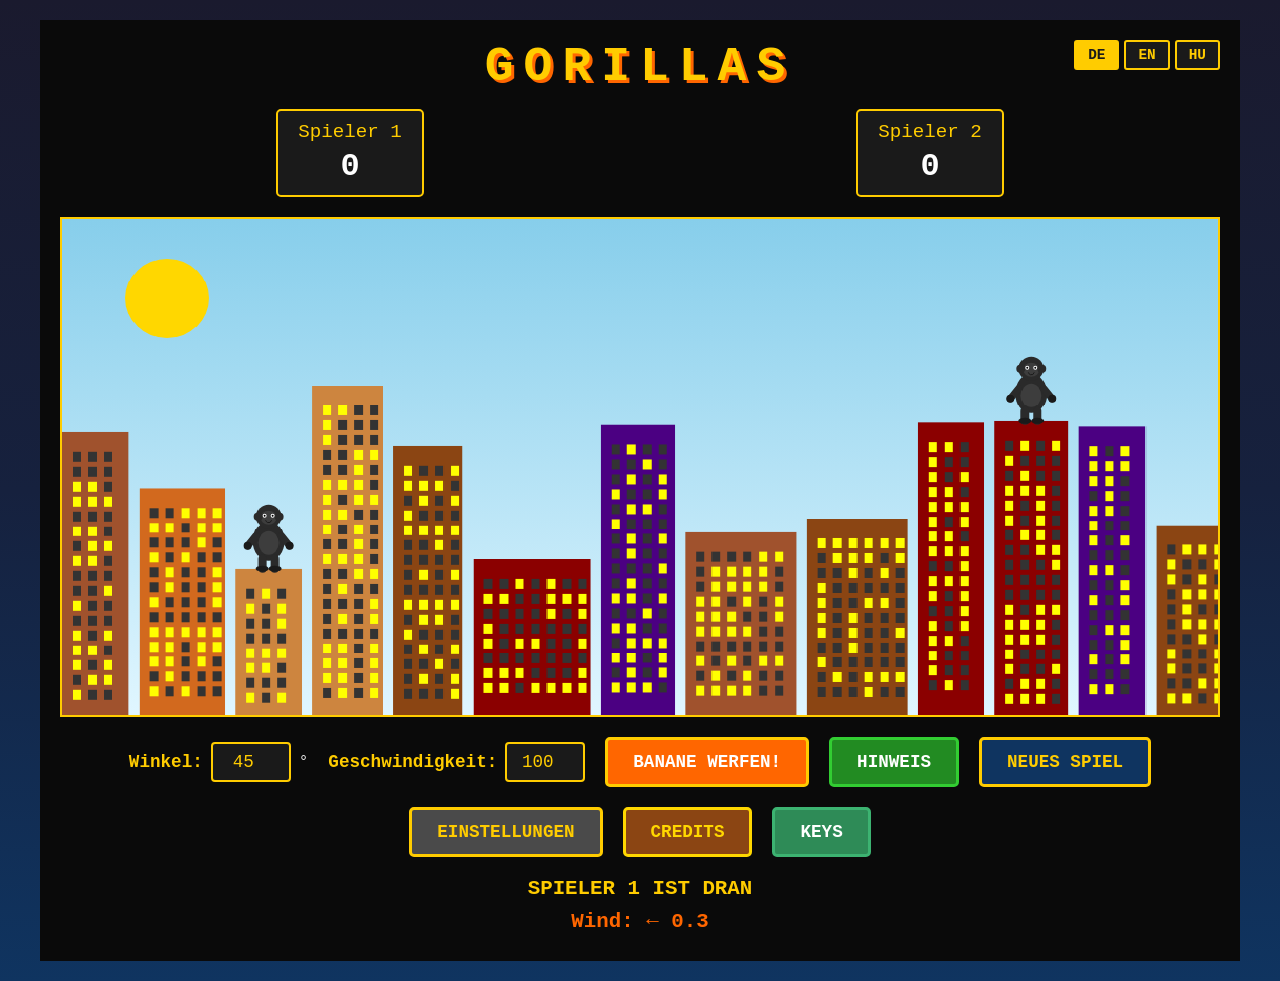
==== src/index.html @ b9a83526 "Init" ====
<!DOCTYPE html>
<html lang="de">
<head>
    <meta charset="UTF-8">
    <meta charset="UTF-8">
    <meta name="viewport" content="width=device-width, initial-scale=1.0">
    <title>Gorillas - Browser Edition</title>
    <link rel="stylesheet" href="style.css">
</head>
<body>
    <div class="game-container">
        <div class="header">
            <div class="language-switcher">
                <button id="langDE" class="lang-btn active">DE</button>
                <button id="langEN" class="lang-btn">EN</button>
                <button id="langHU" class="lang-btn">HU</button>
            </div>
            <h1 data-i18n="title">GORILLAS</h1>
            <div class="scores">
                <div class="player-info">
                    <span class="player-name"><span data-i18n="player">Spieler</span> 1</span>
                    <span class="score" id="score1">0</span>
                </div>
                <div class="player-info">
                    <span class="player-name"><span data-i18n="player">Spieler</span> 2</span>
                    <span class="score" id="score2">0</span>
                </div>
            </div>
        </div>

        <canvas id="gameCanvas"></canvas>

        <div class="controls">
            <div class="input-group">
                <label for="angle" data-i18n="angle">Winkel:</label>
                <input type="number" id="angle" min="0" max="180" value="45" step="1">
                <span>°</span>
            </div>
            <div class="input-group">
                <label for="velocity" data-i18n="velocity">Geschwindigkeit:</label>
                <input type="number" id="velocity" min="10" max="200" value="100" step="5">
            </div>
            <button id="throwBtn" class="throw-btn" data-i18n="throwButton">BANANE WERFEN!</button>
            <button id="hintBtn" class="hint-btn" data-i18n="hintButton">HINWEIS</button>
            <button id="resetBtn" class="reset-btn" data-i18n="newGameButton">NEUES SPIEL</button>
            <button id="settingsBtn" class="settings-btn" data-i18n="settingsButton">EINSTELLUNGEN</button>
            <button id="creditsBtn" class="credits-btn" data-i18n="creditsButton">CREDITS</button>
            <button id="keysBtn" class="keys-btn" data-i18n="keysButton">KEYS</button>
        </div>

        <div class="game-info">
            <div id="currentPlayer">Spieler 1 ist dran</div>
            <div id="gameMessage"></div>
        </div>
    </div>

    <!-- Settings Modal -->
    <div id="settingsModal" class="modal">
        <div class="modal-content">
            <h2 data-i18n="settingsTitle">Einstellungen</h2>
            <div class="setting-item">
                <label>
                    <input type="checkbox" id="destroyBuildingToggle">
                    <span data-i18n="destroyBuildingSetting">Gebäude zerstören</span>
                </label>
            </div>
            <div class="setting-item">
                <label>
                    <input type="checkbox" id="helpingModeToggle">
                    <span data-i18n="helpingModeSetting">Hilfslinie anzeigen</span>
                </label>
            </div>
            <button id="closeSettingsBtn" class="modal-btn" data-i18n="closeButton">Schließen</button>
        </div>
    </div>

    <!-- Credits Modal -->
    <div id="creditsModal" class="modal">
        <div class="credits-window">
            <h2 class="credits-title">CREDITS</h2>
            <div class="credits-content">
                <div class="credits-scroll">
                    <div class="credits-text">
                        <p class="credits-line"><canvas id="banana1" width="30" height="30"></canvas> freaxnx01 <canvas id="banana2" width="30" height="30"></canvas></p>
                        <p class="credits-line"><canvas id="banana3" width="30" height="30"></canvas> Tschosi "forwardare" Ätti aka L.A. Brace <canvas id="banana4" width="30" height="30"></canvas></p>
                        <p class="credits-dedication" data-i18n="dedication">Dieses Spiel ist Juliska gewidmet</p>
                    </div>
                </div>
            </div>
            <button id="closeCreditsBtn" class="modal-btn" data-i18n="closeButton">Schließen</button>
        </div>
    </div>

    <!-- Keys Modal -->
    <div id="keysModal" class="modal">
        <div class="modal-content">
            <h2 data-i18n="keysTitle">Tastenkombinationen</h2>
            <div class="keys-list">
                <div class="key-item">
                    <span class="key-name">Enter</span>
                    <span class="key-desc" data-i18n="keyEnter">Banane werfen</span>
                </div>
                <div class="key-item">
                    <span class="key-name">B</span>
                    <span class="key-desc" data-i18n="keyB">Lichter blinken (ein/aus)</span>
                </div>
                <div class="key-item">
                    <span class="key-name">N</span>
                    <span class="key-desc" data-i18n="keyN">Tag/Nacht wechseln</span>
                </div>
                <div class="key-item">
                    <span class="key-name">H</span>
                    <span class="key-desc" data-i18n="keyH">Herz anzeigen/ausblenden</span>
                </div>
                <div class="key-item">
                    <span class="key-name">T</span>
                    <span class="key-desc" data-i18n="keyT">Hilfslinie ein/aus</span>
                </div>
                <div class="key-item">
                    <span class="key-name">P</span>
                    <span class="key-desc" data-i18n="keyP">Spieler wechseln</span>
                </div>
                <div class="key-item">
                    <span class="key-name">E</span>
                    <span class="key-desc" data-i18n="keyE">Augen erstaunen ein/aus</span>
                </div>
                <div class="key-item">
                    <span class="key-name">G</span>
                    <span class="key-desc" data-i18n="keyG">Neue Skyline generieren</span>
                </div>
            </div>
            <button id="closeKeysBtn" class="modal-btn" data-i18n="closeButton">Schließen</button>
        </div>
    </div>

    <script src="gorillas.js"></script>
</body>
</html>
---- src/style.css ----
* {
    margin: 0;
    padding: 0;
    box-sizing: border-box;
}

body {
    font-family: 'Courier New', monospace;
    background: linear-gradient(to bottom, #1a1a2e 0%, #16213e 50%, #0f3460 100%);
    color: #fff;
    display: flex;
    justify-content: center;
    align-items: center;
    min-height: 100vh;
    padding: 20px;
}

.game-container {
    background: #0a0a0a;
    padding: 20px;
    max-width: 1200px;
    width: 100%;
}

.header {
    text-align: center;
    margin-bottom: 20px;
    position: relative;
}

.language-switcher {
    position: absolute;
    top: 0;
    right: 0;
    display: flex;
    gap: 5px;
}

.lang-btn {
    padding: 5px 12px;
    font-size: 0.9em;
    font-family: 'Courier New', monospace;
    font-weight: bold;
    background: #1a1a1a;
    color: #ffcc00;
    border: 2px solid #ffcc00;
    border-radius: 3px;
    cursor: pointer;
    transition: all 0.3s;
}

.lang-btn:hover {
    background: #2a2a2a;
    transform: scale(1.05);
}

.lang-btn.active {
    background: #ffcc00;
    color: #1a1a1a;
}

h1 {
    font-size: 3em;
    color: #ffcc00;
    text-shadow: 3px 3px 0 #ff6600;
    letter-spacing: 10px;
    margin-bottom: 15px;
}

.scores {
    display: flex;
    justify-content: space-around;
    margin-bottom: 15px;
}

.player-info {
    display: flex;
    flex-direction: column;
    align-items: center;
    padding: 10px 20px;
    background: #1a1a1a;
    border: 2px solid #ffcc00;
    border-radius: 5px;
}

.player-name {
    font-size: 1.2em;
    color: #ffcc00;
    margin-bottom: 5px;
}

.score {
    font-size: 2em;
    font-weight: bold;
    color: #fff;
}

#gameCanvas {
    width: 100%;
    height: 500px;
    border: 2px solid #ffcc00;
    background: #87ceeb;
    display: block;
    image-rendering: pixelated;
}

.controls {
    display: flex;
    justify-content: center;
    align-items: center;
    gap: 20px;
    margin: 20px 0;
    flex-wrap: wrap;
}

.input-group {
    display: flex;
    align-items: center;
    gap: 8px;
}

.input-group label {
    color: #ffcc00;
    font-size: 1.1em;
    font-weight: bold;
}

input[type="number"] {
    width: 80px;
    padding: 8px;
    font-size: 1.1em;
    font-family: 'Courier New', monospace;
    background: #1a1a1a;
    color: #ffcc00;
    border: 2px solid #ffcc00;
    border-radius: 4px;
    text-align: center;
}

input[type="number"]:focus {
    outline: none;
    box-shadow: 0 0 10px rgba(255, 204, 0, 0.5);
}

button {
    padding: 12px 25px;
    font-size: 1.1em;
    font-family: 'Courier New', monospace;
    font-weight: bold;
    cursor: pointer;
    border: 3px solid;
    border-radius: 5px;
    transition: all 0.3s;
}

.throw-btn {
    background: #ff6600;
    color: #fff;
    border-color: #ffcc00;
}

.throw-btn:hover:not(:disabled) {
    background: #ff8800;
    box-shadow: 0 0 15px rgba(255, 102, 0, 0.6);
    transform: scale(1.05);
}

.throw-btn:disabled {
    background: #555;
    border-color: #888;
    cursor: not-allowed;
    opacity: 0.5;
}

.hint-btn {
    background: #228B22;
    color: #fff;
    border-color: #32CD32;
}

.hint-btn:hover:not(:disabled) {
    background: #2E8B57;
    box-shadow: 0 0 15px rgba(50, 205, 50, 0.4);
    transform: scale(1.05);
}

.hint-btn:disabled {
    background: #555;
    border-color: #888;
    cursor: not-allowed;
    opacity: 0.5;
}

.reset-btn {
    background: #0f3460;
    color: #ffcc00;
    border-color: #ffcc00;
}

.reset-btn:hover {
    background: #16213e;
    box-shadow: 0 0 15px rgba(255, 204, 0, 0.4);
    transform: scale(1.05);
}

.game-info {
    text-align: center;
    font-size: 1.3em;
}

#currentPlayer {
    color: #ffcc00;
    font-weight: bold;
    margin-bottom: 10px;
    text-transform: uppercase;
}

#gameMessage {
    color: #ff6600;
    font-weight: bold;
    min-height: 1.5em;
}

.settings-btn {
    background: #4a4a4a;
    color: #ffcc00;
    border-color: #ffcc00;
}

.settings-btn:hover {
    background: #5a5a5a;
    box-shadow: 0 0 15px rgba(255, 204, 0, 0.4);
    transform: scale(1.05);
}

.credits-btn {
    background: #8B4513;
    color: #FFD700;
    border-color: #FFD700;
}

.credits-btn:hover {
    background: #A0522D;
    box-shadow: 0 0 15px rgba(255, 215, 0, 0.4);
    transform: scale(1.05);
}

.keys-btn {
    background: #2E8B57;
    color: #fff;
    border-color: #3CB371;
}

.keys-btn:hover {
    background: #3CB371;
    box-shadow: 0 0 15px rgba(60, 179, 113, 0.4);
    transform: scale(1.05);
}

/* Modal styles */
.modal {
    display: none;
    position: fixed;
    z-index: 1000;
    left: 0;
    top: 0;
    width: 100%;
    height: 100%;
    background-color: rgba(0, 0, 0, 0.8);
    justify-content: center;
    align-items: center;
}

.modal.show {
    display: flex;
}

.modal-content {
    background: #1a1a1a;
    padding: 30px;
    border: 3px solid #ffcc00;
    border-radius: 10px;
    max-width: 500px;
    width: 90%;
}

.modal-content h2 {
    color: #ffcc00;
    margin-bottom: 20px;
    text-align: center;
    font-size: 2em;
}

.setting-item {
    margin: 20px 0;
    padding: 15px;
    background: #2a2a2a;
    border-radius: 5px;
}

.setting-item label {
    display: flex;
    align-items: center;
    gap: 15px;
    cursor: pointer;
    font-size: 1.2em;
    color: #fff;
}

.setting-item input[type="checkbox"] {
    width: 25px;
    height: 25px;
    cursor: pointer;
}

.modal-btn {
    background: #0f3460;
    color: #ffcc00;
    border-color: #ffcc00;
    width: 100%;
    margin-top: 20px;
}

.modal-btn:hover {
    background: #16213e;
    box-shadow: 0 0 15px rgba(255, 204, 0, 0.4);
}

/* Keys list styles */
.keys-list {
    margin: 20px 0;
}

.key-item {
    display: flex;
    justify-content: space-between;
    align-items: center;
    padding: 15px;
    margin: 10px 0;
    background: #2a2a2a;
    border-radius: 5px;
    border-left: 4px solid #ffcc00;
}

.key-name {
    font-size: 1.5em;
    font-weight: bold;
    color: #ffcc00;
    background: #1a1a1a;
    padding: 8px 20px;
    border-radius: 5px;
    border: 2px solid #ffcc00;
    min-width: 80px;
    text-align: center;
}

.key-desc {
    color: #fff;
    font-size: 1.1em;
    flex: 1;
    margin-left: 20px;
}

/* Star Wars Credits styles */
.credits-window {
    background: #1a1a1a;
    border: 3px solid #ffcc00;
    border-radius: 10px;
    max-width: 800px;
    width: 90%;
    max-height: 80vh;
    display: flex;
    flex-direction: column;
    overflow: hidden;
}

.credits-title {
    color: #ffcc00;
    text-align: center;
    font-size: 2.5em;
    padding: 20px;
    margin: 0;
    background: #0a0a0a;
    border-bottom: 3px solid #ffcc00;
    text-shadow: 3px 3px 0 #ff6600;
    letter-spacing: 8px;
}

.credits-content {
    position: relative;
    width: 100%;
    height: 500px;
    display: flex;
    flex-direction: column;
    justify-content: center;
    align-items: center;
    overflow: hidden;
    perspective: 400px;
    background: #000;
}

.credits-scroll {
    position: absolute;
    width: 100%;
    height: 100%;
    overflow: hidden;
}

.credits-text {
    position: absolute;
    bottom: 0;
    width: 100%;
    text-align: center;
    animation: scroll-credits 15s linear infinite;
    transform-origin: 50% 100%;
    transform: rotateX(25deg);
}

@keyframes scroll-credits {
    0% {
        bottom: -100%;
        opacity: 0;
    }
    10% {
        opacity: 1;
    }
    90% {
        opacity: 1;
    }
    100% {
        bottom: 100%;
        opacity: 0;
    }
}

.credits-line {
    font-size: 3em;
    color: #FFD700;
    margin: 80px 0;
    display: flex;
    justify-content: center;
    align-items: center;
    gap: 30px;
    text-shadow: 0 0 10px rgba(255, 215, 0, 0.5);
}

.credits-line canvas {
    display: inline-block;
    vertical-align: middle;
}

.credits-dedication {
    font-size: 2em;
    color: #FF69B4;
    margin: 120px 0;
    text-align: center;
    font-style: italic;
    text-shadow: 0 0 15px rgba(255, 105, 180, 0.6);
}

.credits-window .modal-btn {
    width: 100%;
    margin: 0;
    border-radius: 0 0 7px 7px;
    border-top: 3px solid #ffcc00;
}

@media (max-width: 768px) {
    h1 {
        font-size: 2em;
        letter-spacing: 5px;
    }

    .controls {
        flex-direction: column;
        gap: 15px;
    }

    #gameCanvas {
        height: 400px;
    }

    .credits-line {
        font-size: 2em;
        margin: 60px 0;
    }
}
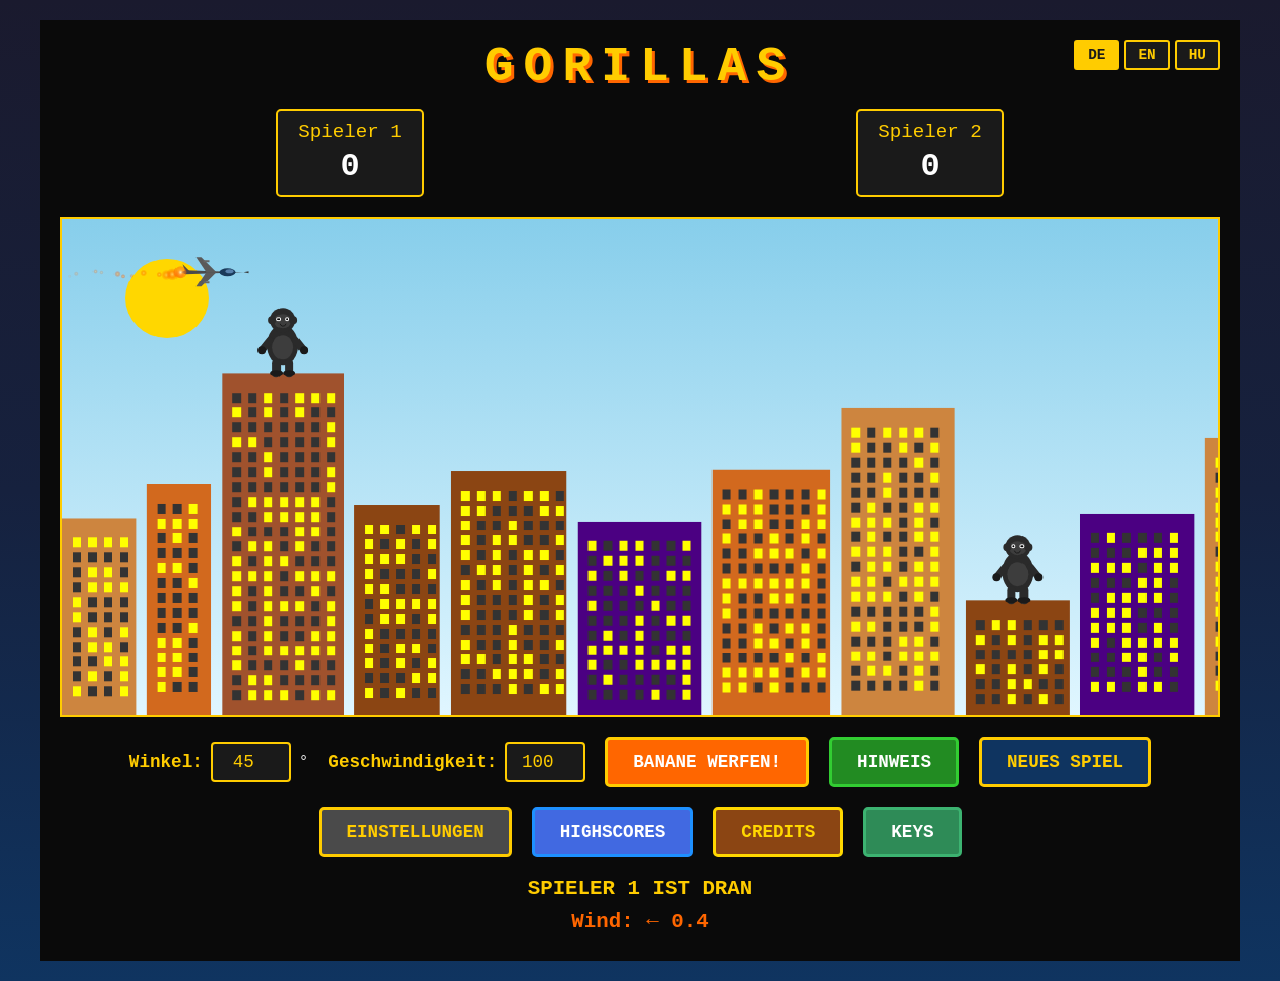
==== commit 0352c921: "Add highscore feature with localStorage persistence and UI Co-authored-by: freaxnx01 <35143611+freax" ====
--- a/src/index.html
+++ b/src/index.html
@@ -44,6 +44,7 @@
             <button id="hintBtn" class="hint-btn" data-i18n="hintButton">HINWEIS</button>
             <button id="resetBtn" class="reset-btn" data-i18n="newGameButton">NEUES SPIEL</button>
             <button id="settingsBtn" class="settings-btn" data-i18n="settingsButton">EINSTELLUNGEN</button>
+            <button id="highscoreBtn" class="highscore-btn" data-i18n="highscoreButton">HIGHSCORES</button>
             <button id="creditsBtn" class="credits-btn" data-i18n="creditsButton">CREDITS</button>
             <button id="keysBtn" class="keys-btn" data-i18n="keysButton">KEYS</button>
         </div>
@@ -133,6 +134,27 @@
         </div>
     </div>
 
+    <!-- Highscore Modal -->
+    <div id="highscoreModal" class="modal">
+        <div class="modal-content highscore-modal">
+            <h2 data-i18n="highscoreTitle">Highscores</h2>
+            <div class="highscore-table">
+                <div class="highscore-header">
+                    <span data-i18n="rank">Rang</span>
+                    <span data-i18n="playerName">Spieler</span>
+                    <span data-i18n="scoreLabel">Punkte</span>
+                </div>
+                <div id="highscoreList" class="highscore-list">
+                    <!-- Highscores will be inserted here -->
+                </div>
+            </div>
+            <div class="highscore-buttons">
+                <button id="clearHighscoresBtn" class="modal-btn clear-btn" data-i18n="clearHighscores">Highscores löschen</button>
+                <button id="closeHighscoreBtn" class="modal-btn" data-i18n="closeButton">Schließen</button>
+            </div>
+        </div>
+    </div>
+
     <script src="gorillas.js"></script>
 </body>
 </html>
--- a/src/style.css
+++ b/src/style.css
@@ -254,6 +254,18 @@
 .keys-btn:hover {
     background: #3CB371;
     box-shadow: 0 0 15px rgba(60, 179, 113, 0.4);
+    transform: scale(1.05);
+}
+
+.highscore-btn {
+    background: #4169E1;
+    color: #fff;
+    border-color: #1E90FF;
+}
+
+.highscore-btn:hover {
+    background: #1E90FF;
+    box-shadow: 0 0 15px rgba(30, 144, 255, 0.4);
     transform: scale(1.05);
 }
 
@@ -465,6 +477,114 @@
     border-top: 3px solid #ffcc00;
 }
 
+/* Highscore Modal Styles */
+.highscore-modal {
+    min-width: 500px;
+}
+
+.highscore-table {
+    margin: 20px 0;
+    background: #2a2a2a;
+    border-radius: 5px;
+    overflow: hidden;
+}
+
+.highscore-header {
+    display: grid;
+    grid-template-columns: 80px 1fr 100px;
+    gap: 15px;
+    padding: 15px;
+    background: #0a0a0a;
+    border-bottom: 2px solid #ffcc00;
+    font-weight: bold;
+    color: #ffcc00;
+    font-size: 1.2em;
+    text-align: center;
+}
+
+.highscore-list {
+    max-height: 400px;
+    overflow-y: auto;
+}
+
+.highscore-item {
+    display: grid;
+    grid-template-columns: 80px 1fr 100px;
+    gap: 15px;
+    padding: 15px;
+    border-bottom: 1px solid #1a1a1a;
+    transition: background 0.3s;
+    text-align: center;
+    align-items: center;
+}
+
+.highscore-item:hover {
+    background: #1a1a1a;
+}
+
+.highscore-item:last-child {
+    border-bottom: none;
+}
+
+.highscore-rank {
+    font-size: 1.5em;
+    font-weight: bold;
+    color: #ffcc00;
+}
+
+.highscore-rank.first {
+    color: #FFD700;
+    text-shadow: 0 0 10px rgba(255, 215, 0, 0.5);
+}
+
+.highscore-rank.second {
+    color: #C0C0C0;
+}
+
+.highscore-rank.third {
+    color: #CD7F32;
+}
+
+.highscore-name {
+    font-size: 1.2em;
+    color: #fff;
+    text-align: left;
+}
+
+.highscore-score {
+    font-size: 1.3em;
+    font-weight: bold;
+    color: #ff6600;
+}
+
+.highscore-empty {
+    padding: 40px;
+    text-align: center;
+    color: #888;
+    font-size: 1.2em;
+}
+
+.highscore-buttons {
+    display: flex;
+    gap: 10px;
+    margin-top: 20px;
+}
+
+.highscore-buttons .modal-btn {
+    flex: 1;
+    margin: 0;
+}
+
+.clear-btn {
+    background: #8B0000;
+    border-color: #ff6600;
+}
+
+.clear-btn:hover {
+    background: #A52A2A;
+    box-shadow: 0 0 15px rgba(255, 102, 0, 0.4);
+}
+
 @media (max-width: 768px) {
     h1 {
         font-size: 2em;
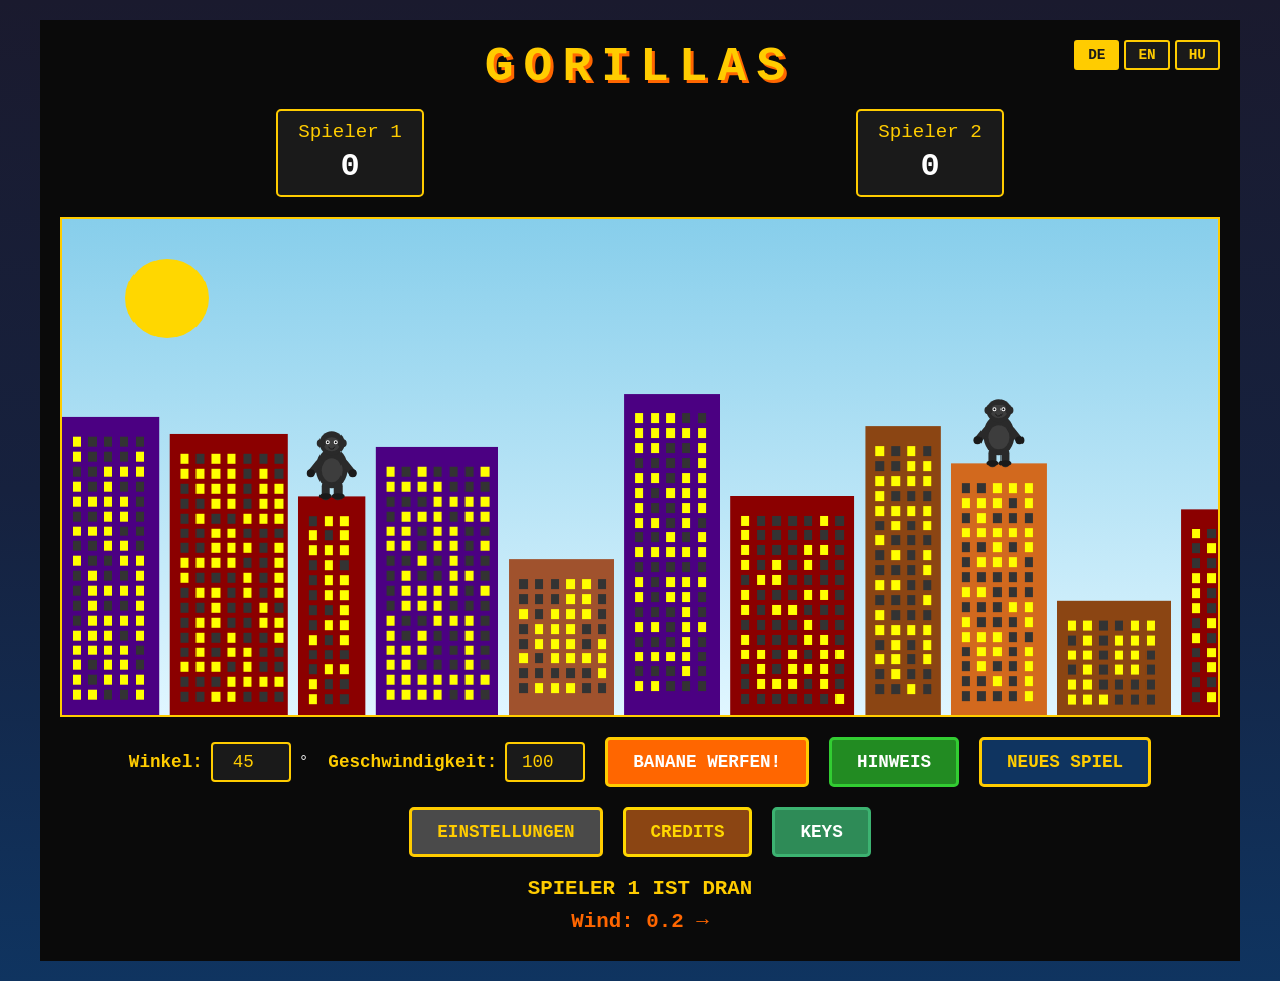
==== commit 8736d99b: "Plan in-game music and AI" ====
--- a/src/index.html
+++ b/src/index.html
@@ -44,7 +44,6 @@
             <button id="hintBtn" class="hint-btn" data-i18n="hintButton">HINWEIS</button>
             <button id="resetBtn" class="reset-btn" data-i18n="newGameButton">NEUES SPIEL</button>
             <button id="settingsBtn" class="settings-btn" data-i18n="settingsButton">EINSTELLUNGEN</button>
-            <button id="highscoreBtn" class="highscore-btn" data-i18n="highscoreButton">HIGHSCORES</button>
             <button id="creditsBtn" class="credits-btn" data-i18n="creditsButton">CREDITS</button>
             <button id="keysBtn" class="keys-btn" data-i18n="keysButton">KEYS</button>
         </div>
@@ -70,6 +69,27 @@
                     <input type="checkbox" id="helpingModeToggle">
                     <span data-i18n="helpingModeSetting">Hilfslinie anzeigen</span>
                 </label>
+            </div>
+            <div class="setting-item">
+                <label>
+                    <input type="checkbox" id="musicToggle">
+                    <span data-i18n="musicEnabledSetting">In-Game Musik</span>
+                </label>
+            </div>
+            <div class="setting-item">
+                <label for="musicProfileSelect" data-i18n="musicProfileSetting">Musik-Profil</label>
+                <select id="musicProfileSelect">
+                    <option value="pulse_soft">Pulse Soft</option>
+                    <option value="pulse_bright">Pulse Bright</option>
+                    <option value="pulse_crunch">Pulse Crunch</option>
+                </select>
+            </div>
+            <div class="setting-item music-actions">
+                <button id="generateMusicBtn" class="modal-btn secondary-btn" data-i18n="musicGenerateButton">MUSIK ERZEUGEN</button>
+                <div class="music-status">
+                    <span class="music-status-label" data-i18n="musicStatusLabel">Musikstatus:</span>
+                    <span id="musicStatusValue" data-i18n="musicStatusIdle">Leerlauf</span>
+                </div>
             </div>
             <button id="closeSettingsBtn" class="modal-btn" data-i18n="closeButton">Schließen</button>
         </div>
@@ -134,27 +154,7 @@
         </div>
     </div>
 
-    <!-- Highscore Modal -->
-    <div id="highscoreModal" class="modal">
-        <div class="modal-content highscore-modal">
-            <h2 data-i18n="highscoreTitle">Highscores</h2>
-            <div class="highscore-table">
-                <div class="highscore-header">
-                    <span data-i18n="rank">Rang</span>
-                    <span data-i18n="playerName">Spieler</span>
-                    <span data-i18n="scoreLabel">Punkte</span>
-                </div>
-                <div id="highscoreList" class="highscore-list">
-                    <!-- Highscores will be inserted here -->
-                </div>
-            </div>
-            <div class="highscore-buttons">
-                <button id="clearHighscoresBtn" class="modal-btn clear-btn" data-i18n="clearHighscores">Highscores löschen</button>
-                <button id="closeHighscoreBtn" class="modal-btn" data-i18n="closeButton">Schließen</button>
-            </div>
-        </div>
-    </div>
-
+    <script src="audio.js"></script>
     <script src="gorillas.js"></script>
 </body>
 </html>
--- a/src/style.css
+++ b/src/style.css
@@ -254,18 +254,6 @@
 .keys-btn:hover {
     background: #3CB371;
     box-shadow: 0 0 15px rgba(60, 179, 113, 0.4);
-    transform: scale(1.05);
-}
-
-.highscore-btn {
-    background: #4169E1;
-    color: #fff;
-    border-color: #1E90FF;
-}
-
-.highscore-btn:hover {
-    background: #1E90FF;
-    box-shadow: 0 0 15px rgba(30, 144, 255, 0.4);
     transform: scale(1.05);
 }
 
@@ -325,6 +313,57 @@
     cursor: pointer;
 }
 
+.setting-item select {
+    width: 100%;
+    margin-top: 10px;
+    padding: 8px;
+    font-size: 1em;
+    font-family: 'Courier New', monospace;
+    background: #1a1a1a;
+    color: #ffcc00;
+    border: 2px solid #ffcc00;
+    border-radius: 4px;
+}
+
+.music-actions {
+    display: flex;
+    flex-direction: column;
+    gap: 12px;
+}
+
+.secondary-btn {
+    margin-top: 0;
+    background: #2E8B57;
+    border-color: #3CB371;
+    color: #fff;
+}
+
+.secondary-btn:hover {
+    background: #3CB371;
+    box-shadow: 0 0 15px rgba(60, 179, 113, 0.4);
+}
+
+.secondary-btn:disabled {
+    opacity: 0.55;
+    cursor: wait;
+}
+
+.music-status {
+    display: flex;
+    justify-content: space-between;
+    align-items: center;
+    gap: 12px;
+    background: #1a1a1a;
+    border: 1px solid #444;
+    border-radius: 4px;
+    padding: 8px 10px;
+    font-size: 0.95em;
+}
+
+.music-status-label {
+    color: #ffcc00;
+}
+
 .modal-btn {
     background: #0f3460;
     color: #ffcc00;
@@ -477,114 +516,6 @@
     border-top: 3px solid #ffcc00;
 }
 
-/* Highscore Modal Styles */
-.highscore-modal {
-    min-width: 500px;
-}
-
-.highscore-table {
-    margin: 20px 0;
-    background: #2a2a2a;
-    border-radius: 5px;
-    overflow: hidden;
-}
-
-.highscore-header {
-    display: grid;
-    grid-template-columns: 80px 1fr 100px;
-    gap: 15px;
-    padding: 15px;
-    background: #0a0a0a;
-    border-bottom: 2px solid #ffcc00;
-    font-weight: bold;
-    color: #ffcc00;
-    font-size: 1.2em;
-    text-align: center;
-}
-
-.highscore-list {
-    max-height: 400px;
-    overflow-y: auto;
-}
-
-.highscore-item {
-    display: grid;
-    grid-template-columns: 80px 1fr 100px;
-    gap: 15px;
-    padding: 15px;
-    border-bottom: 1px solid #1a1a1a;
-    transition: background 0.3s;
-    text-align: center;
-    align-items: center;
-}
-
-.highscore-item:hover {
-    background: #1a1a1a;
-}
-
-.highscore-item:last-child {
-    border-bottom: none;
-}
-
-.highscore-rank {
-    font-size: 1.5em;
-    font-weight: bold;
-    color: #ffcc00;
-}
-
-.highscore-rank.first {
-    color: #FFD700;
-    text-shadow: 0 0 10px rgba(255, 215, 0, 0.5);
-}
-
-.highscore-rank.second {
-    color: #C0C0C0;
-}
-
-.highscore-rank.third {
-    color: #CD7F32;
-}
-
-.highscore-name {
-    font-size: 1.2em;
-    color: #fff;
-    text-align: left;
-}
-
-.highscore-score {
-    font-size: 1.3em;
-    font-weight: bold;
-    color: #ff6600;
-}
-
-.highscore-empty {
-    padding: 40px;
-    text-align: center;
-    color: #888;
-    font-size: 1.2em;
-}
-
-.highscore-buttons {
-    display: flex;
-    gap: 10px;
-    margin-top: 20px;
-}
-
-.highscore-buttons .modal-btn {
-    flex: 1;
-    margin: 0;
-}
-
-.clear-btn {
-    background: #8B0000;
-    border-color: #ff6600;
-}
-
-.clear-btn:hover {
-    background: #A52A2A;
-    box-shadow: 0 0 15px rgba(255, 102, 0, 0.4);
-}
-
 @media (max-width: 768px) {
     h1 {
         font-size: 2em;
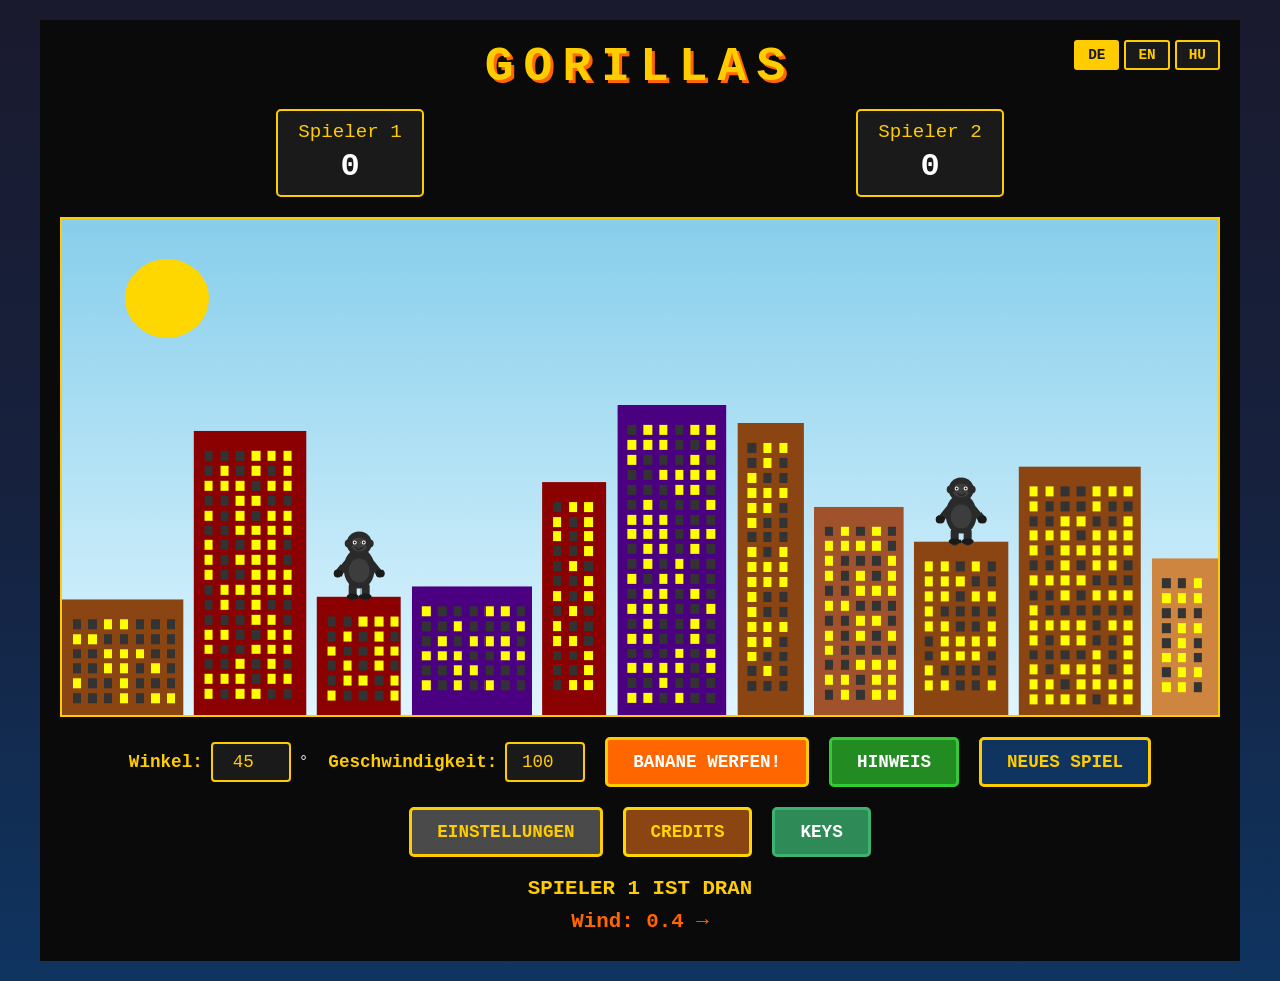
==== commit d0b45223: "snapshot - AI music generation" ====
--- a/src/index.html
+++ b/src/index.html
@@ -149,6 +149,10 @@
                     <span class="key-name">G</span>
                     <span class="key-desc" data-i18n="keyG">Neue Skyline generieren</span>
                 </div>
+                <div class="key-item">
+                    <span class="key-name">M</span>
+                    <span class="key-desc" data-i18n="keyM">Musik ein/aus</span>
+                </div>
             </div>
             <button id="closeKeysBtn" class="modal-btn" data-i18n="closeButton">Schließen</button>
         </div>
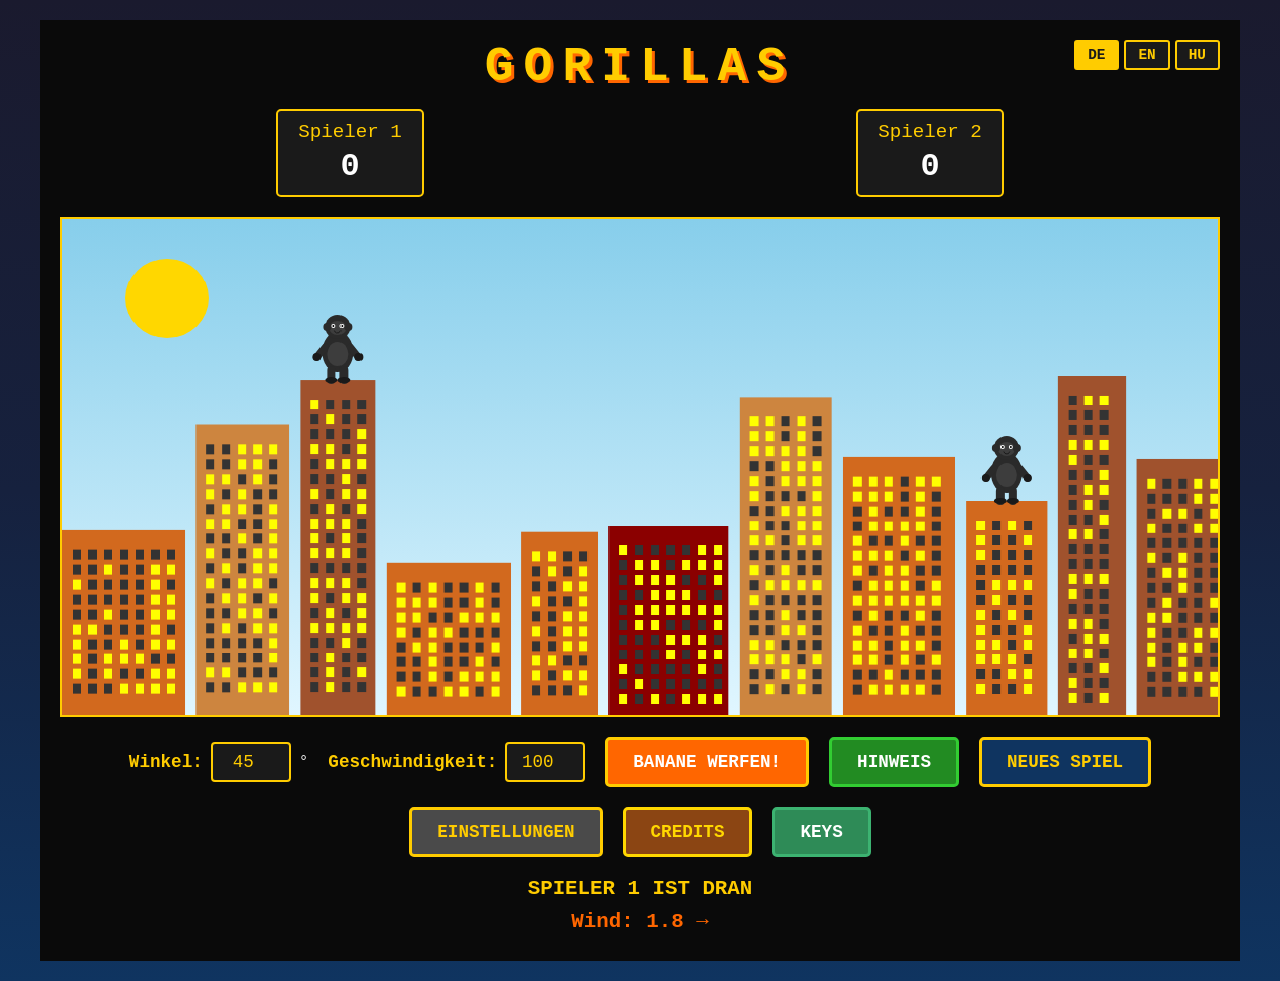
==== commit 8c0b48d9: "Play alternating midis every fifth 4" ====
--- a/src/index.html
+++ b/src/index.html
@@ -158,7 +158,7 @@
         </div>
     </div>
 
-    <script src="audio.js"></script>
-    <script src="gorillas.js"></script>
+    <script src="audio.js?v=20260219-1"></script>
+    <script src="gorillas.js?v=20260219-1"></script>
 </body>
 </html>
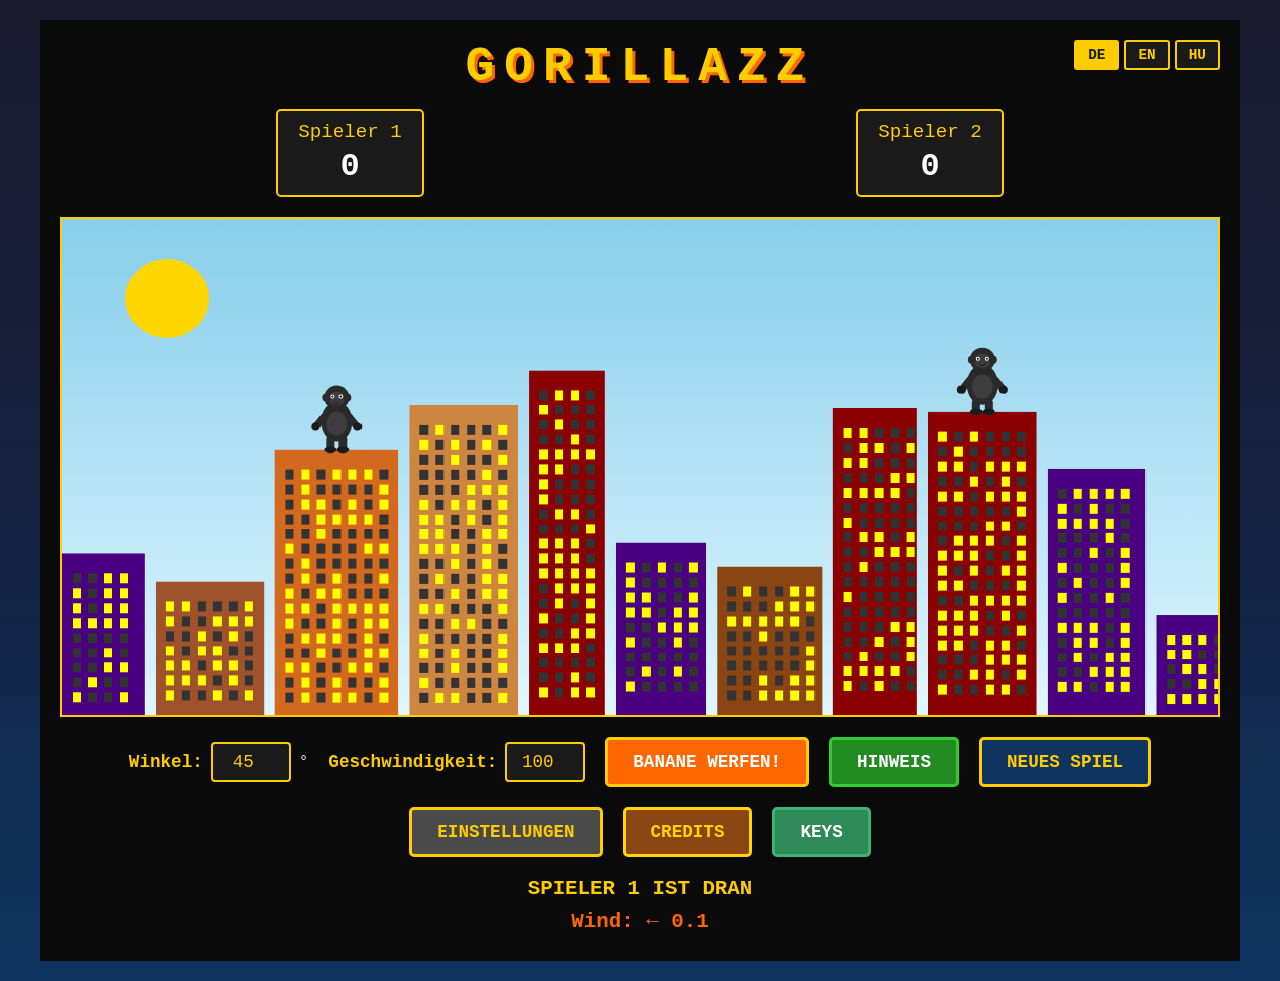
==== commit 49f17c88: "Rename displayed game title GORILLAS → GORILLAZZ Updates the i18n title in all languages (de/en/hu) " ====
--- a/src/index.html
+++ b/src/index.html
@@ -4,7 +4,7 @@
     <meta charset="UTF-8">
     <meta charset="UTF-8">
     <meta name="viewport" content="width=device-width, initial-scale=1.0">
-    <title>Gorillas - Browser Edition</title>
+    <title>Gorillazz - Browser Edition</title>
     <link rel="stylesheet" href="style.css">
 </head>
 <body>
@@ -15,7 +15,7 @@
                 <button id="langEN" class="lang-btn">EN</button>
                 <button id="langHU" class="lang-btn">HU</button>
             </div>
-            <h1 data-i18n="title">GORILLAS</h1>
+            <h1 data-i18n="title">GORILLAZZ</h1>
             <div class="scores">
                 <div class="player-info">
                     <span class="player-name"><span data-i18n="player">Spieler</span> 1</span>
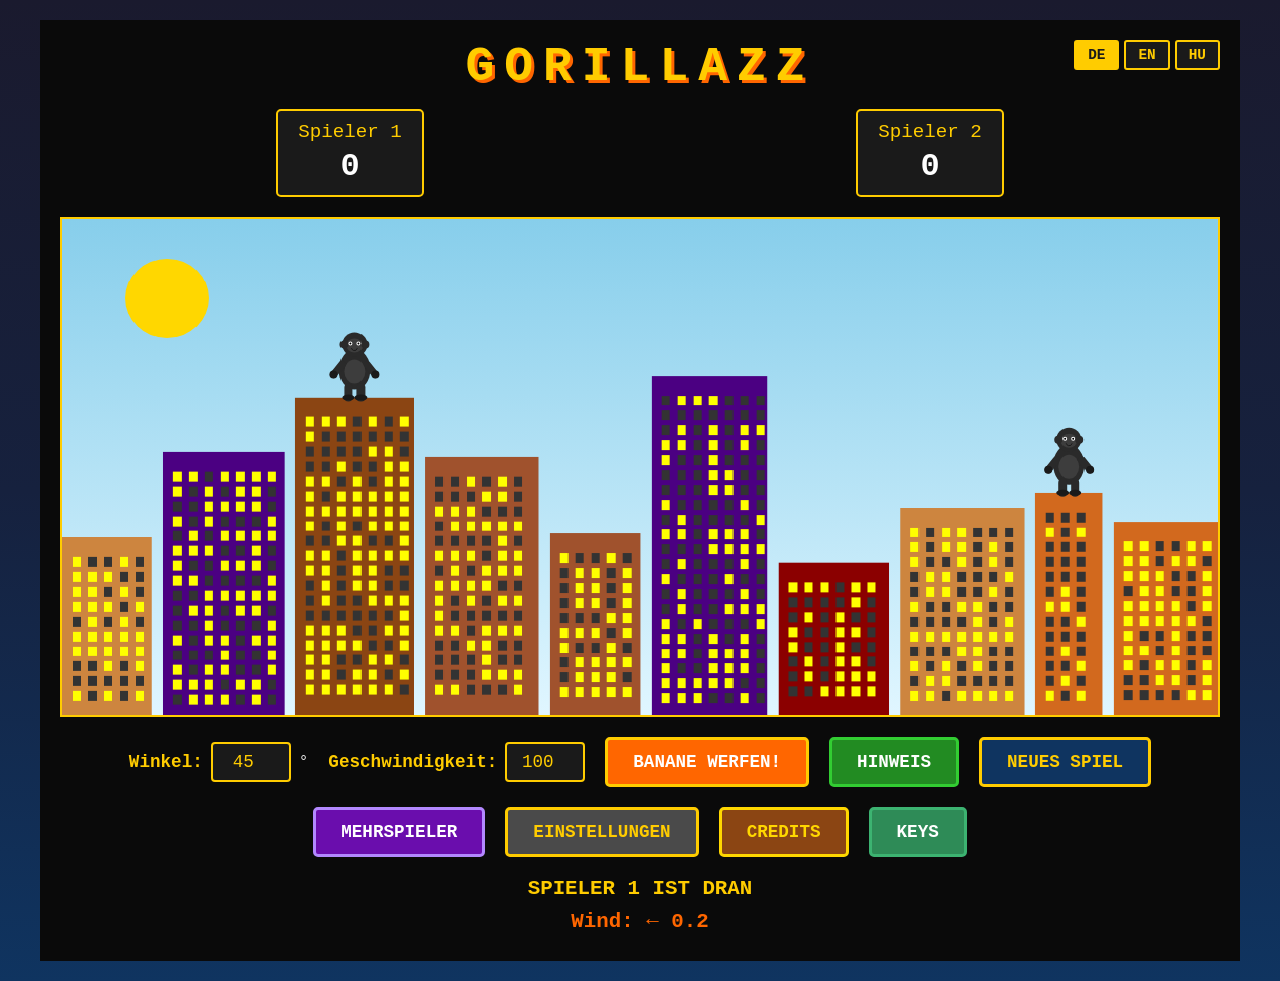
==== commit 4217a715: "feat(game): add serverless P2P multiplayer over WebRTC (#8) Two remote players connect peer-to-peer " ====
--- a/src/index.html
+++ b/src/index.html
@@ -43,6 +43,7 @@
             <button id="throwBtn" class="throw-btn" data-i18n="throwButton">BANANE WERFEN!</button>
             <button id="hintBtn" class="hint-btn" data-i18n="hintButton">HINWEIS</button>
             <button id="resetBtn" class="reset-btn" data-i18n="newGameButton">NEUES SPIEL</button>
+            <button id="multiplayerBtn" class="multiplayer-btn" data-i18n="multiplayerButton">MEHRSPIELER</button>
             <button id="settingsBtn" class="settings-btn" data-i18n="settingsButton">EINSTELLUNGEN</button>
             <button id="creditsBtn" class="credits-btn" data-i18n="creditsButton">CREDITS</button>
             <button id="keysBtn" class="keys-btn" data-i18n="keysButton">KEYS</button>
@@ -51,6 +52,7 @@
         <div class="game-info">
             <div id="currentPlayer">Spieler 1 ist dran</div>
             <div id="gameMessage"></div>
+            <div id="netStatus" class="net-status"></div>
         </div>
     </div>
 
@@ -158,6 +160,50 @@
         </div>
     </div>
 
+    <!-- Multiplayer (WebRTC) Modal -->
+    <div id="multiplayerModal" class="modal">
+        <div class="modal-content mp-modal">
+            <h2 data-i18n="mpTitle">Mehrspieler (Peer-to-Peer)</h2>
+
+            <div id="mp-panel-choose" class="mp-panel">
+                <p class="mp-intro" data-i18n="mpChoosePrompt">Spiele online gegen einen Freund – ganz ohne Server. Ein Code wird kopiert und eingefügt.</p>
+                <button id="mp-choose-host" class="modal-btn" data-i18n="mpHostBtn">Spiel hosten</button>
+                <button id="mp-choose-join" class="modal-btn" data-i18n="mpJoinBtn">Mit Code beitreten</button>
+            </div>
+
+            <div id="mp-panel-host" class="mp-panel mp-hidden">
+                <h3 data-i18n="mpHostTitle">Spiel hosten</h3>
+                <div class="mp-step"><span class="mp-step-n">1</span><span data-i18n="mpStepInvite">Sende diesen Einladungscode an deinen Freund</span></div>
+                <textarea id="mp-host-code" class="mp-code" readonly></textarea>
+                <button id="mp-copy-host" class="modal-btn secondary-btn" data-i18n="mpCopyInvite">Einladungscode kopieren</button>
+                <div class="mp-step"><span class="mp-step-n">2</span><span data-i18n="mpStepAnswer">Füge hier den Antwortcode deines Freundes ein</span></div>
+                <textarea id="mp-host-answer" class="mp-code"></textarea>
+                <button id="mp-host-connect" class="modal-btn" data-i18n="mpConnectBtn">Verbinden</button>
+                <div id="mp-host-status" class="mp-status"></div>
+                <button id="mp-back-host" class="modal-btn secondary-btn" data-i18n="mpBackBtn">Zurück</button>
+            </div>
+
+            <div id="mp-panel-join" class="mp-panel mp-hidden">
+                <h3 data-i18n="mpJoinTitle">Spiel beitreten</h3>
+                <div class="mp-step"><span class="mp-step-n">1</span><span data-i18n="mpStepPasteInvite">Füge den Einladungscode des Hosts ein</span></div>
+                <textarea id="mp-join-code" class="mp-code"></textarea>
+                <button id="mp-join-reply" class="modal-btn" data-i18n="mpCreateReplyBtn">Antwortcode erstellen</button>
+                <div class="mp-step"><span class="mp-step-n">2</span><span data-i18n="mpStepReply">Sende diesen Antwortcode zurück an den Host</span></div>
+                <textarea id="mp-join-answer" class="mp-code" readonly></textarea>
+                <button id="mp-copy-join" class="modal-btn secondary-btn" data-i18n="mpCopyReply">Antwortcode kopieren</button>
+                <div id="mp-join-status" class="mp-status"></div>
+                <button id="mp-back-join" class="modal-btn secondary-btn" data-i18n="mpBackBtn">Zurück</button>
+            </div>
+
+            <div id="mp-panel-connected" class="mp-panel mp-hidden">
+                <p class="mp-intro" data-i18n="mpConnected">Verbunden! Los geht’s!</p>
+                <button id="mp-disconnect" class="modal-btn secondary-btn" data-i18n="mpDisconnectBtn">Verbindung trennen</button>
+            </div>
+
+            <button id="closeMultiplayerBtn" class="modal-btn" data-i18n="closeButton">Schließen</button>
+        </div>
+    </div>
+
     <script src="audio.js?v=20260219-1"></script>
     <script src="gorillas.js?v=20260219-1"></script>
 </body>
--- a/src/style.css
+++ b/src/style.css
@@ -516,6 +516,114 @@
     border-top: 3px solid #ffcc00;
 }
 
+/* Multiplayer button + net status */
+.multiplayer-btn {
+    background: #6a0dad;
+    color: #fff;
+    border-color: #b388ff;
+}
+
+.multiplayer-btn:hover {
+    background: #7b1fa2;
+    box-shadow: 0 0 15px rgba(179, 136, 255, 0.5);
+    transform: scale(1.05);
+}
+
+.net-status {
+    color: #b388ff;
+    font-weight: bold;
+    font-size: 0.85em;
+    margin-top: 8px;
+    min-height: 1em;
+    display: none;
+}
+
+.net-status.show {
+    display: block;
+}
+
+/* Multiplayer modal */
+.mp-modal {
+    max-width: 560px;
+}
+
+.mp-modal h3 {
+    color: #ffcc00;
+    text-align: center;
+    margin-bottom: 12px;
+    font-size: 1.3em;
+}
+
+.mp-panel.mp-hidden {
+    display: none;
+}
+
+.mp-intro {
+    color: #ddd;
+    text-align: center;
+    line-height: 1.5;
+    margin-bottom: 18px;
+}
+
+.mp-step {
+    display: flex;
+    align-items: center;
+    gap: 10px;
+    margin: 16px 0 6px;
+    color: #fff;
+    font-size: 0.95em;
+    text-align: left;
+}
+
+.mp-step-n {
+    display: inline-flex;
+    align-items: center;
+    justify-content: center;
+    width: 26px;
+    height: 26px;
+    flex-shrink: 0;
+    border-radius: 50%;
+    background: #6a0dad;
+    color: #fff;
+    font-weight: bold;
+}
+
+textarea.mp-code {
+    width: 100%;
+    box-sizing: border-box;
+    height: 70px;
+    resize: vertical;
+    padding: 10px;
+    font-family: 'Courier New', monospace;
+    font-size: 0.75em;
+    color: #ffcc00;
+    background: #1a1a1a;
+    border: 2px solid #444;
+    border-radius: 5px;
+    outline: none;
+    word-break: break-all;
+}
+
+textarea.mp-code:focus {
+    border-color: #b388ff;
+}
+
+.mp-status {
+    min-height: 1.2em;
+    margin-top: 12px;
+    text-align: center;
+    font-size: 0.9em;
+    color: #ccc;
+}
+
+.mp-status.ok {
+    color: #4caf50;
+}
+
+.mp-status.err {
+    color: #ff5252;
+}
+
 @media (max-width: 768px) {
     h1 {
         font-size: 2em;
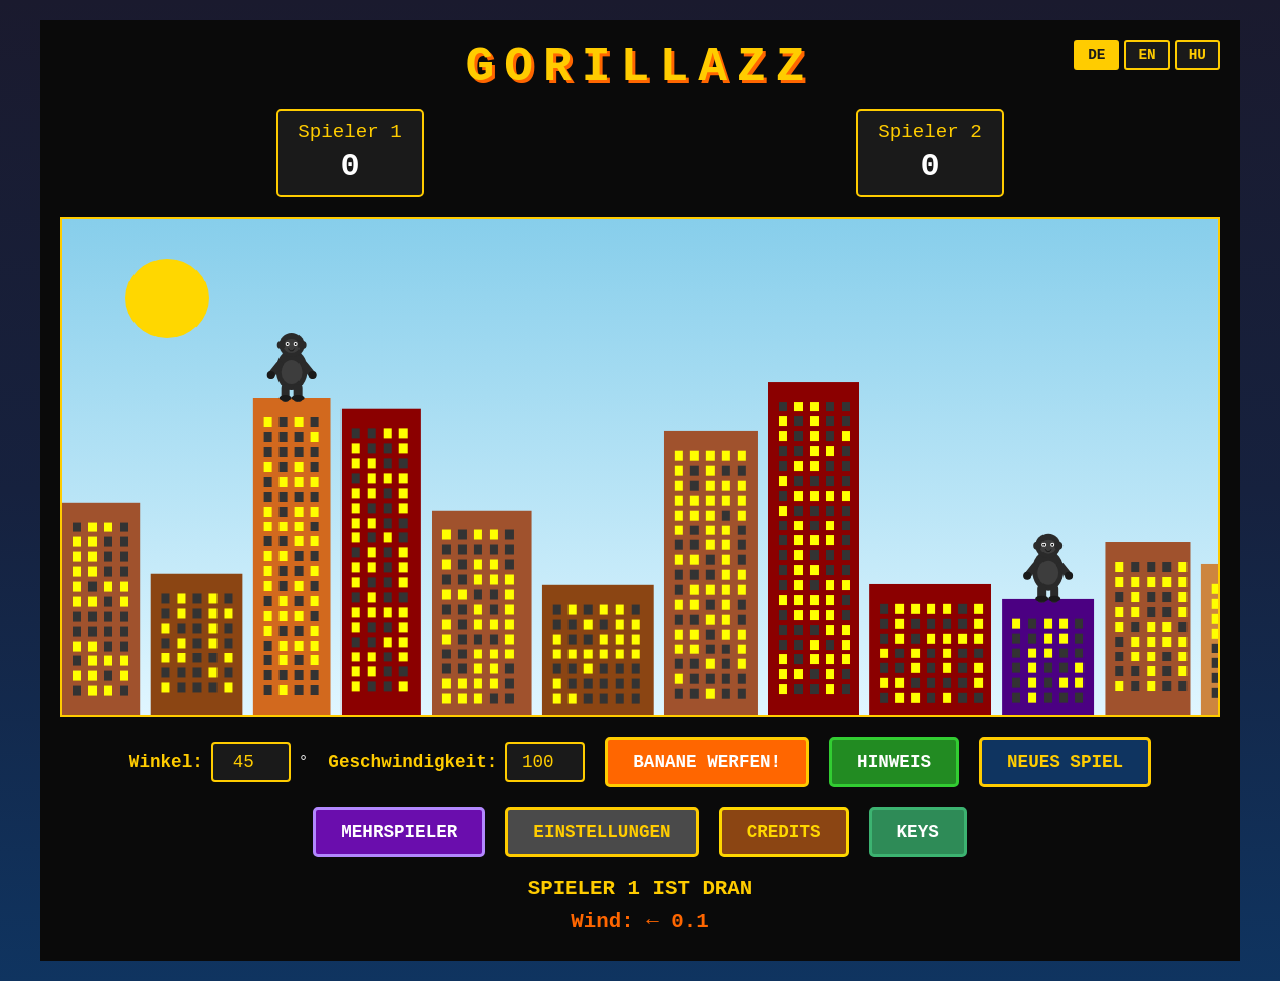
==== commit 4c981de4: "feat: add favicon link tag to src/index.html and docs/index.html" ====
--- a/src/index.html
+++ b/src/index.html
@@ -1,6 +1,7 @@
 <!DOCTYPE html>
 <html lang="de">
 <head>
+<link rel="icon" href="favicon.png" sizes="32x32" type="image/png">
     <meta charset="UTF-8">
     <meta charset="UTF-8">
     <meta name="viewport" content="width=device-width, initial-scale=1.0">
